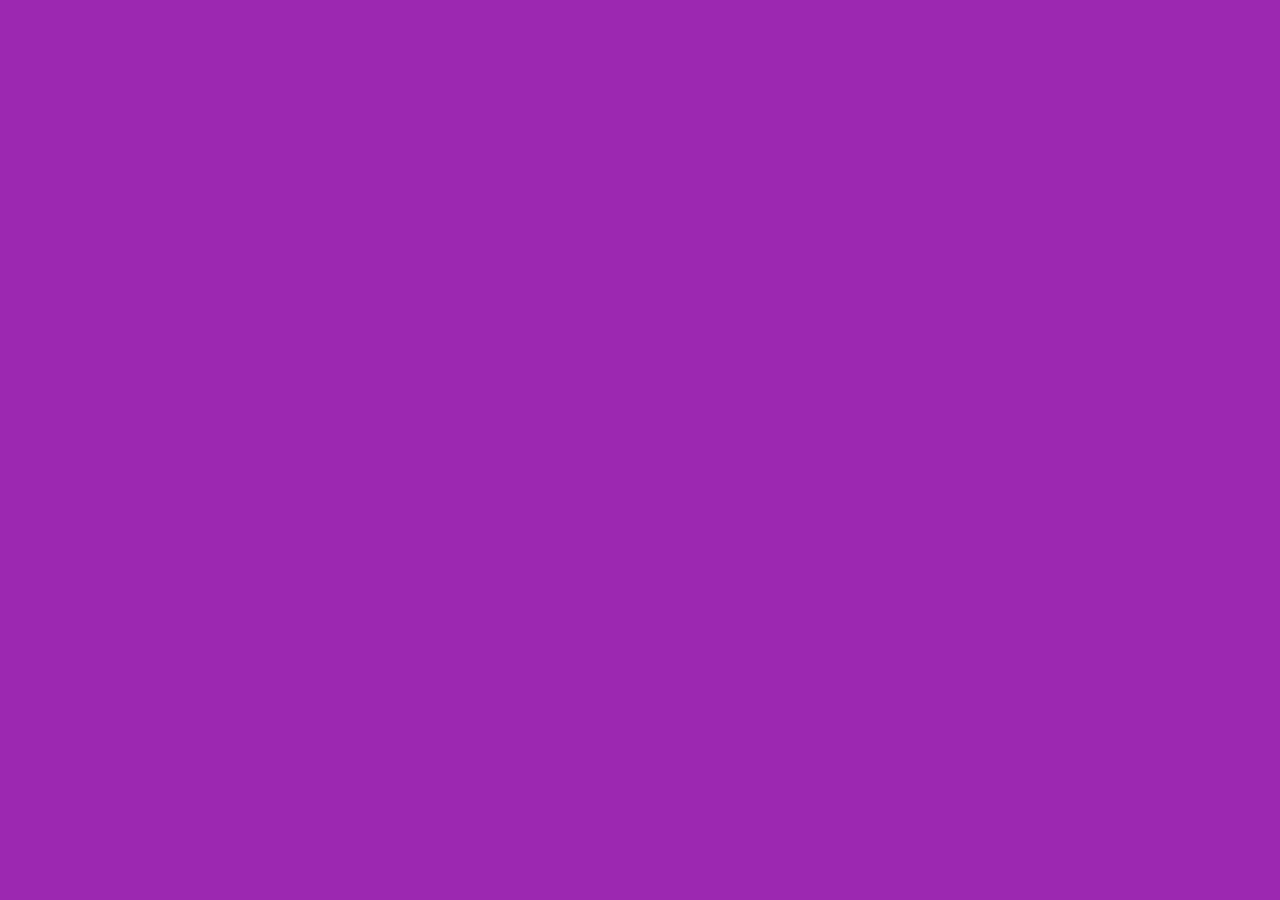
==== index.html @ 116798d5 "Se agragaron los globales" ====
<!DOCTYPE html>
<html lang="en">
<head>
    <meta charset="UTF-8">
    <meta name="viewport" content="width=device-width, initial-scale=1.0">
    <title>FrontEnd Store</title>
    <link rel="stylesheet" href="css/normalize.css">
    <link rel="preconnect" href="https://fonts.googleapis.com">
    <link rel="preconnect" href="https://fonts.gstatic.com" crossorigin>
    <link href="https://fonts.googleapis.com/css2?family=Staatliches&display=swap" rel="stylesheet">
    <link rel="stylesheet" href="css/style.css">
</head>

<body>
    
</body>
</html>
---- css/style.css ----
:root {
    --primario: #9c27b0;
    --primarioOscuro: #89119d;
    --secundario: #ffce00;
    --secundarioOscuro: rgb(233,287,2);
    --blanco: #fff;
    --negro: #000;

    --fuentePrincipal: "Staatliches", sans-serif;
}

html {
    box-sizing: border-box;
    font-size: 62.5%;
}
*, *::before, *::after {
    box-sizing: inherit;
}

/* Globales */
body {
    background-color: var(--primario);
    font-size: 1.6rem;
    line-height: 1.5;
}
p {
    font-size: 1.8rem;
    font-family: Arial, Helvetica, sans-serif;
    color: var(--blanco);
}
a {
    text-decoration: none;
}
img {
    width: 100%;

}
.contenedor {
    max-width: 120rem;
    margin: 0 auto;
}
h1,h2,h3 {
    text-align: center;
    color: var(--secundario);
    font-family: var(--fuentePrincipal);
}
h1 {
    font-size: 4rem;
}
h2 {
    font-size: 3.2rem;
}
h3 {
    font-size: 2.4rem;
}
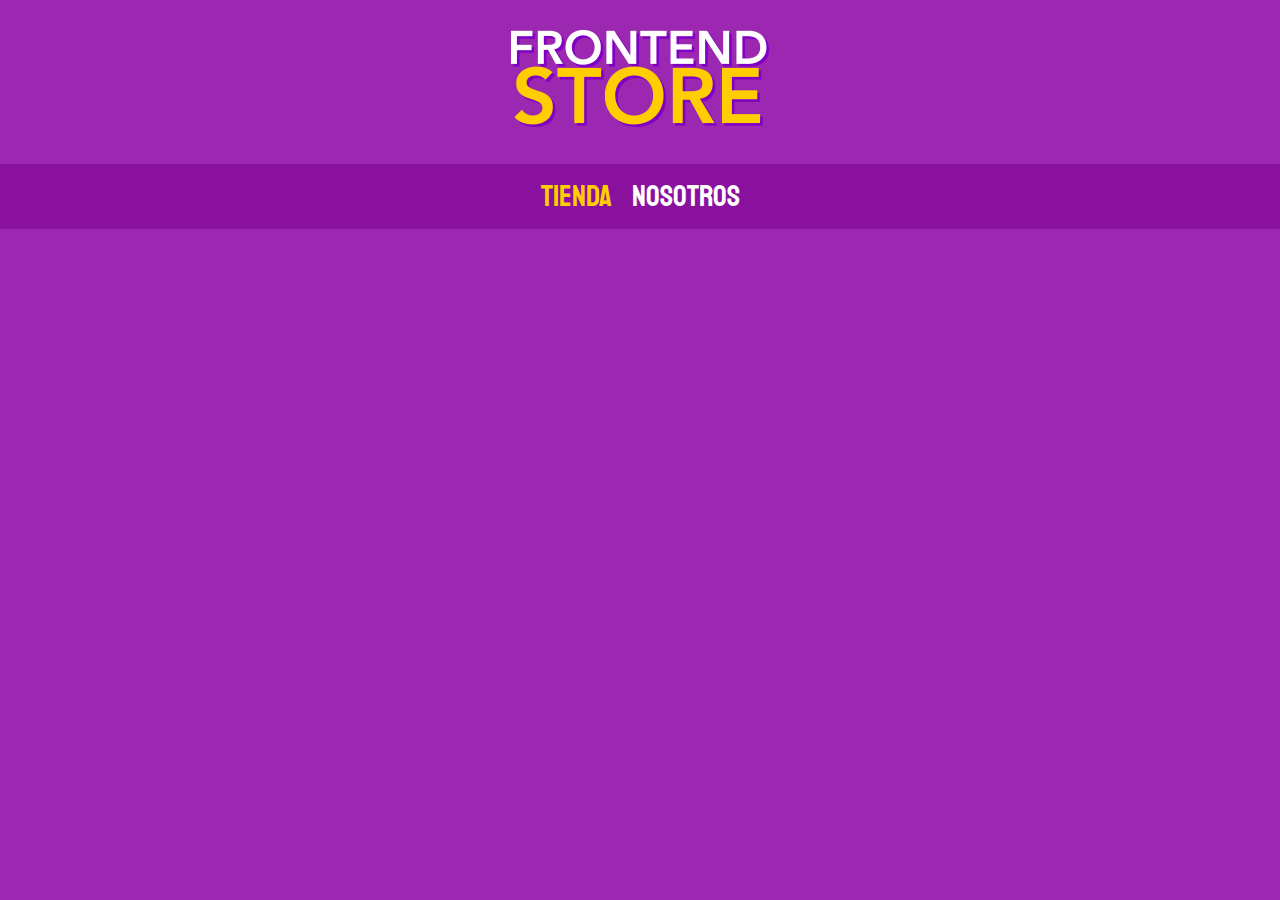
==== commit 150755d7: "Introduccion a BEM" ====
--- a/index.html
+++ b/index.html
@@ -12,6 +12,16 @@
 </head>
 
 <body>
-    
+    <header class="header">
+        <a href="index.html">
+            <img class="header_logo" src="img/logo.png" alt="Logotipo">
+        </a>
+    </header>
+
+    <nav class="navegacion">
+        <a class="navegacion_enlace navegacion_enlace--activo" href="#">Tienda</a>
+        <a class="navegacion_enlace" href="#">Nosotros</a>
+    </nav>
 </body>
+
 </html>--- a/css/style.css
+++ b/css/style.css
@@ -32,7 +32,7 @@
     text-decoration: none;
 }
 img {
-    width: 100%;
+    max-width: 100%;
 
 }
 .contenedor {
@@ -53,3 +53,30 @@
 h3 {
     font-size: 2.4rem;
 }
+
+/* Header */
+.header {
+    display: flex;
+    justify-content: center;
+}
+.header_logo {
+    margin: 3rem 0;
+}
+
+/* Navegacion */
+.navegacion {
+    background-color: var(--primarioOscuro);
+    padding: 1rem 0;
+    display: flex;
+    justify-content: center;
+    gap: 2rem; 
+}
+.navegacion_enlace {
+    font-family: var(--fuentePrincipal);
+    color: var(--blanco);
+    font-size: 3rem;
+}
+.navegacion_enlace--activo,
+.navegacion_enlace:hover {
+    color: var(--secundario);
+}
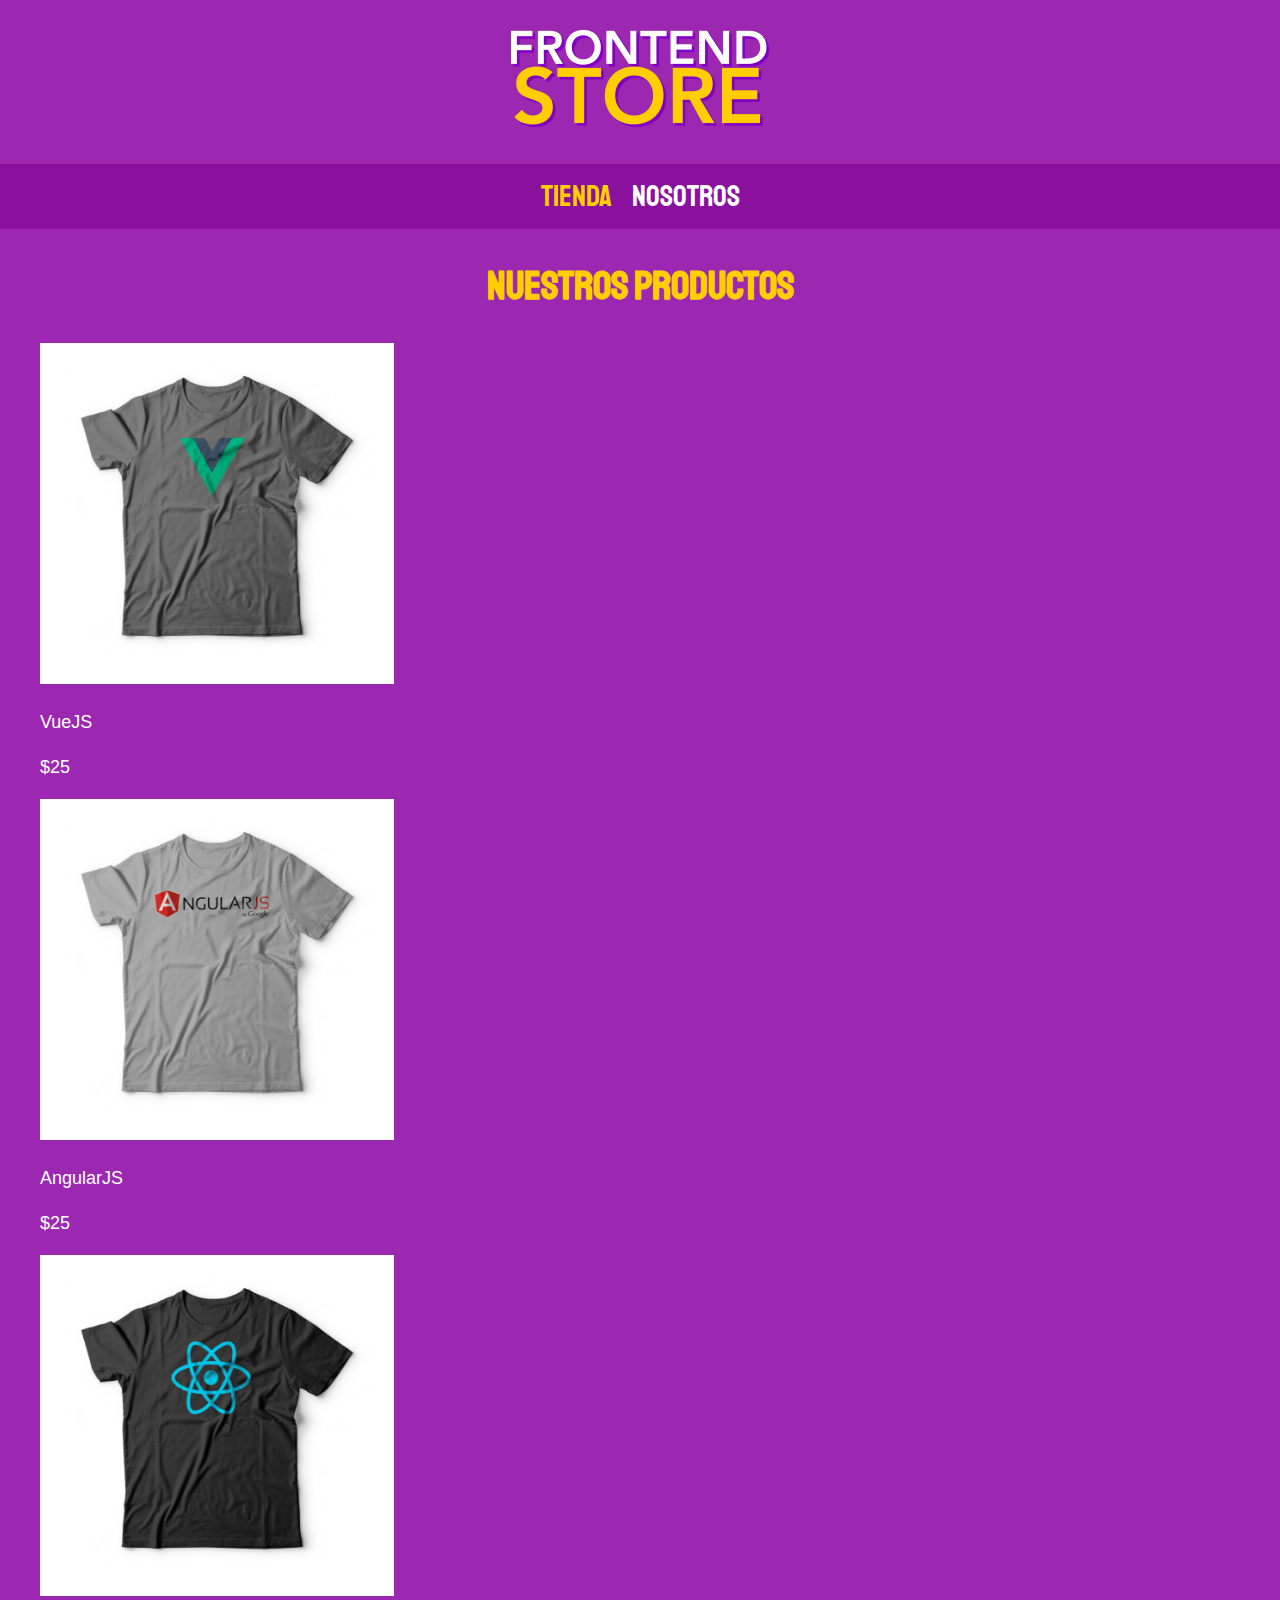
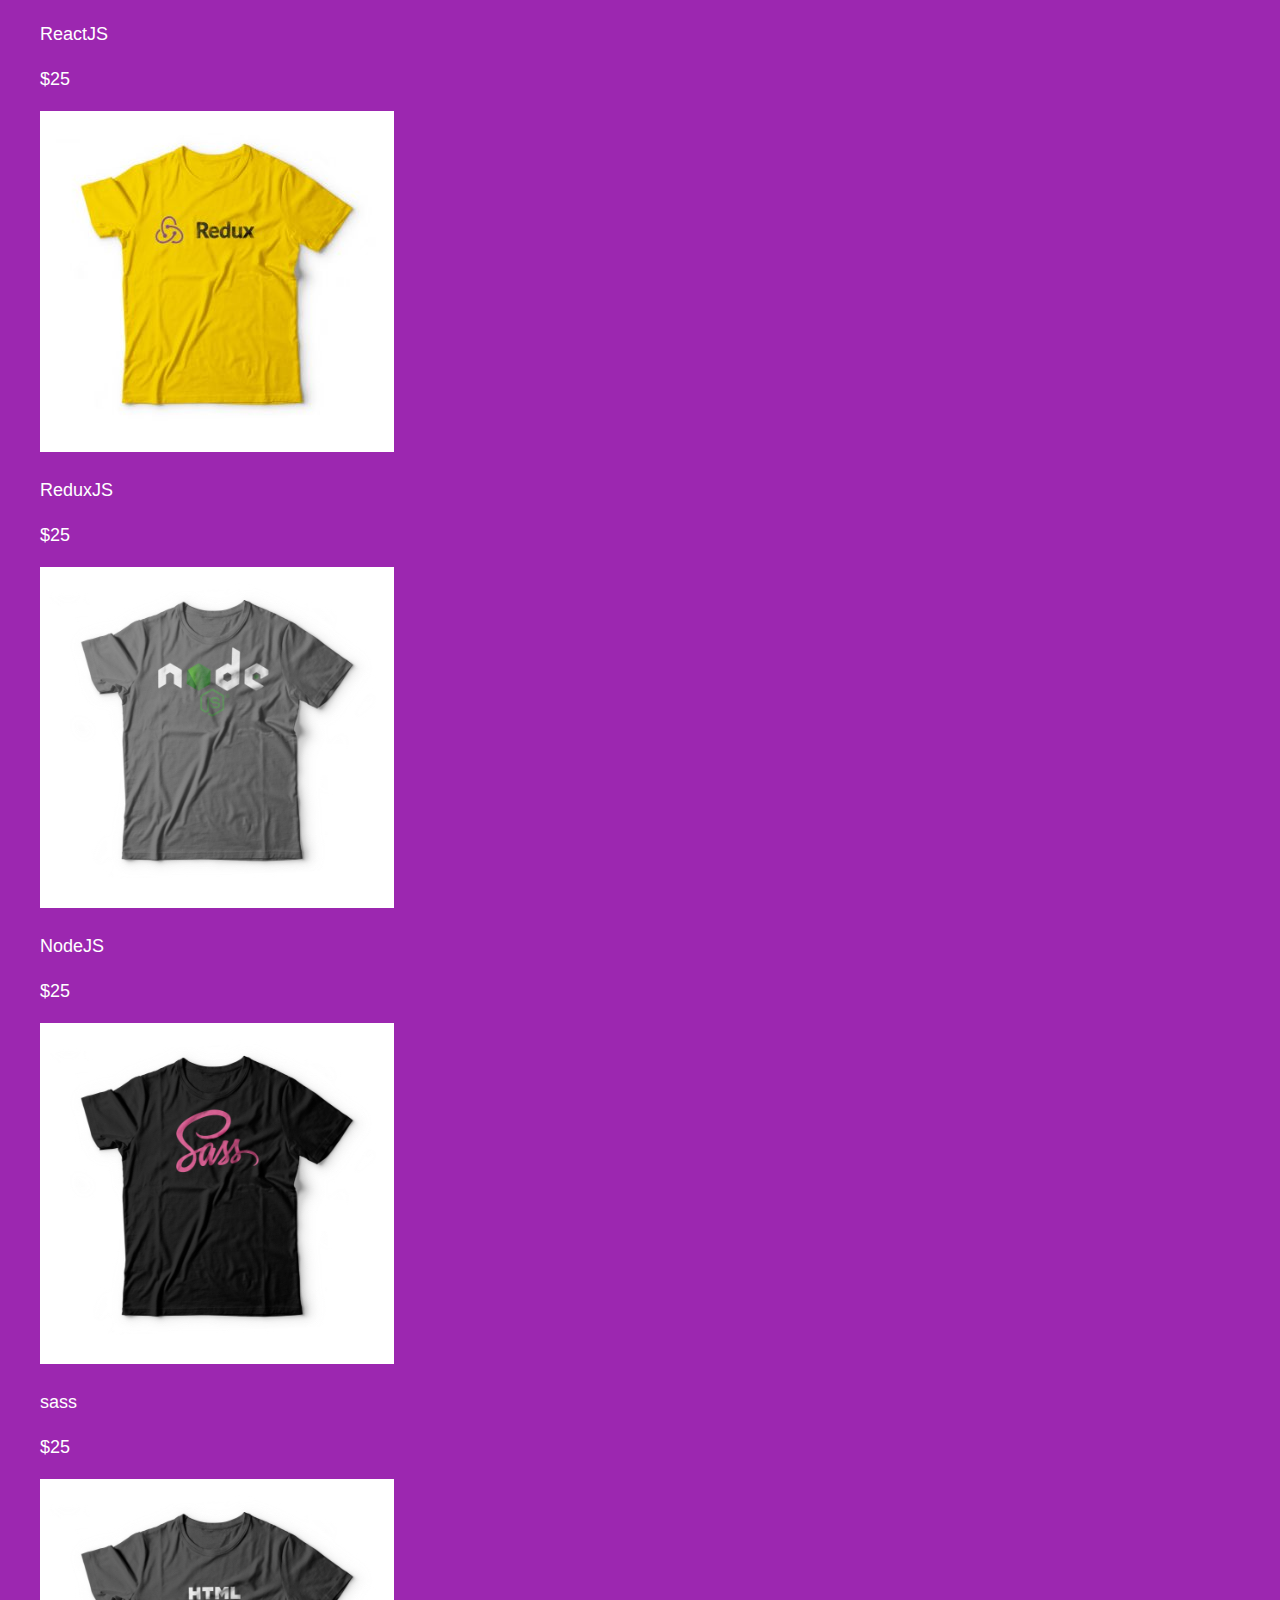
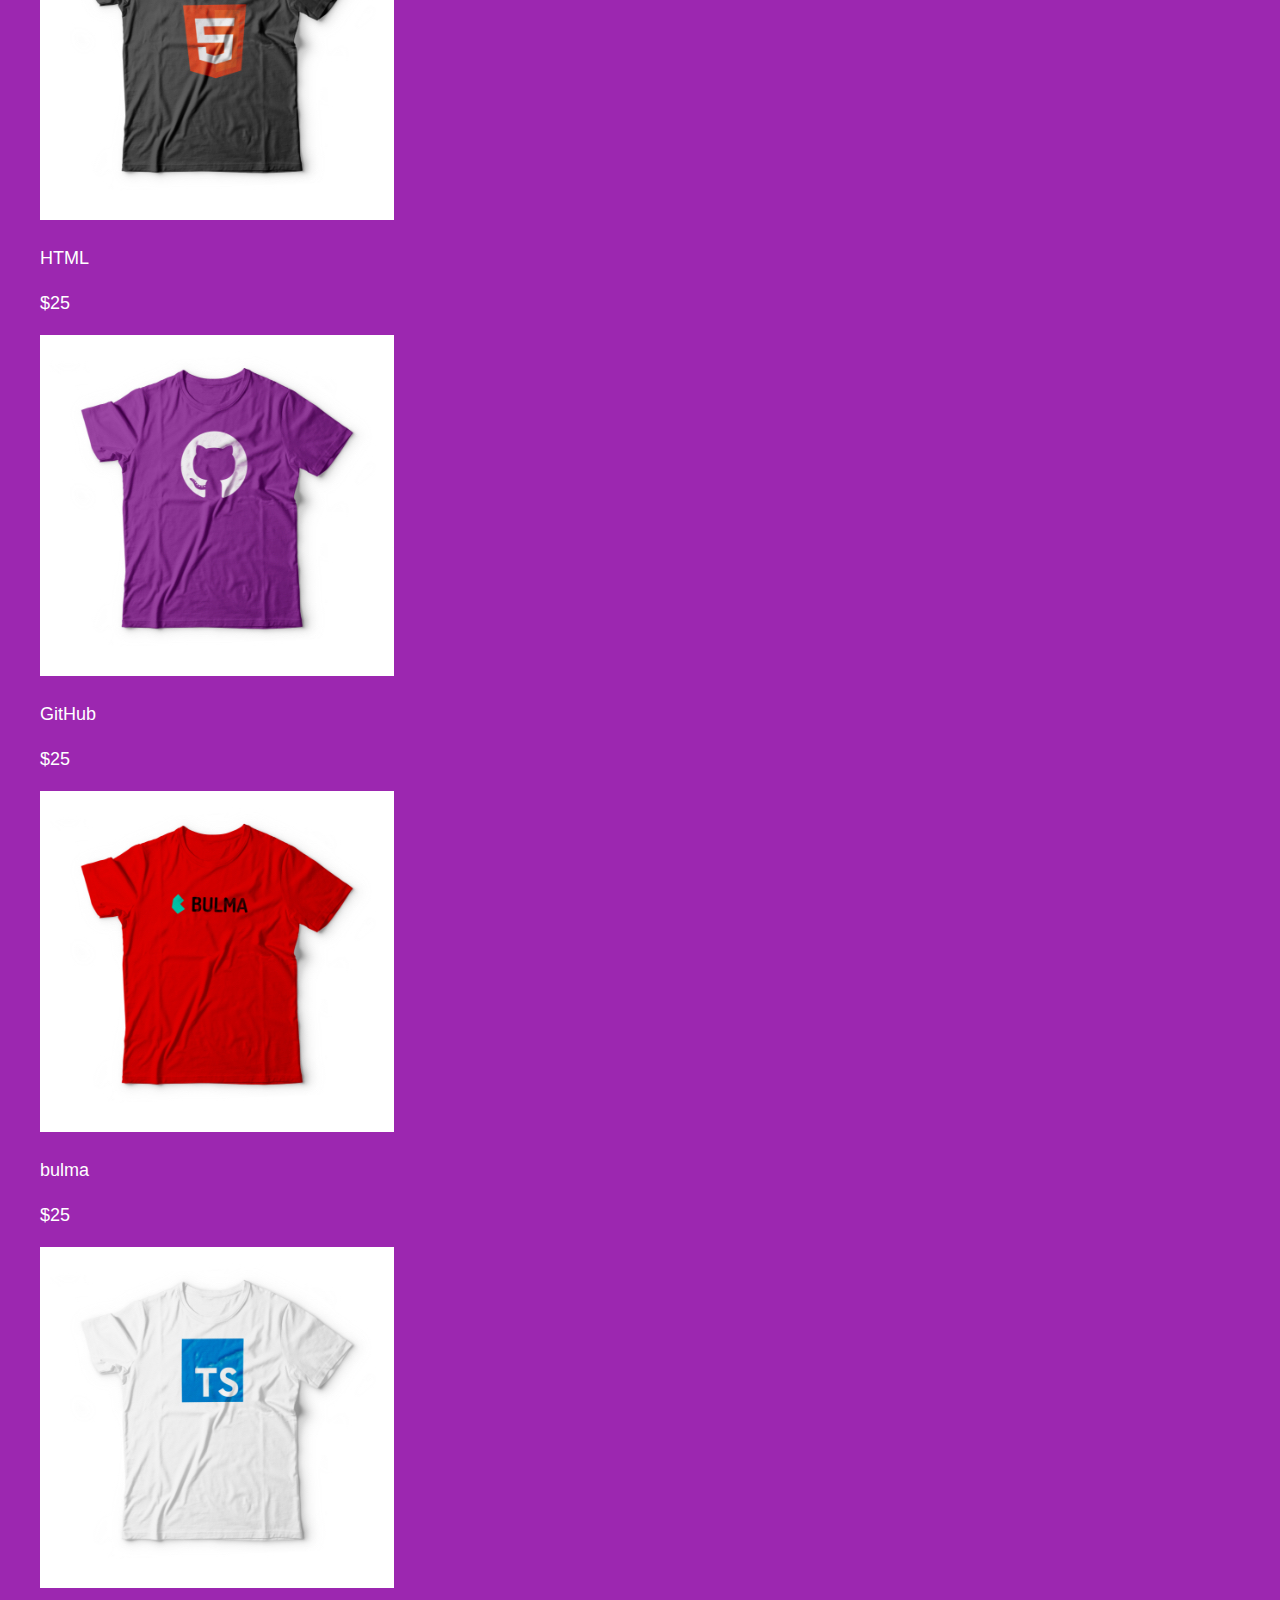
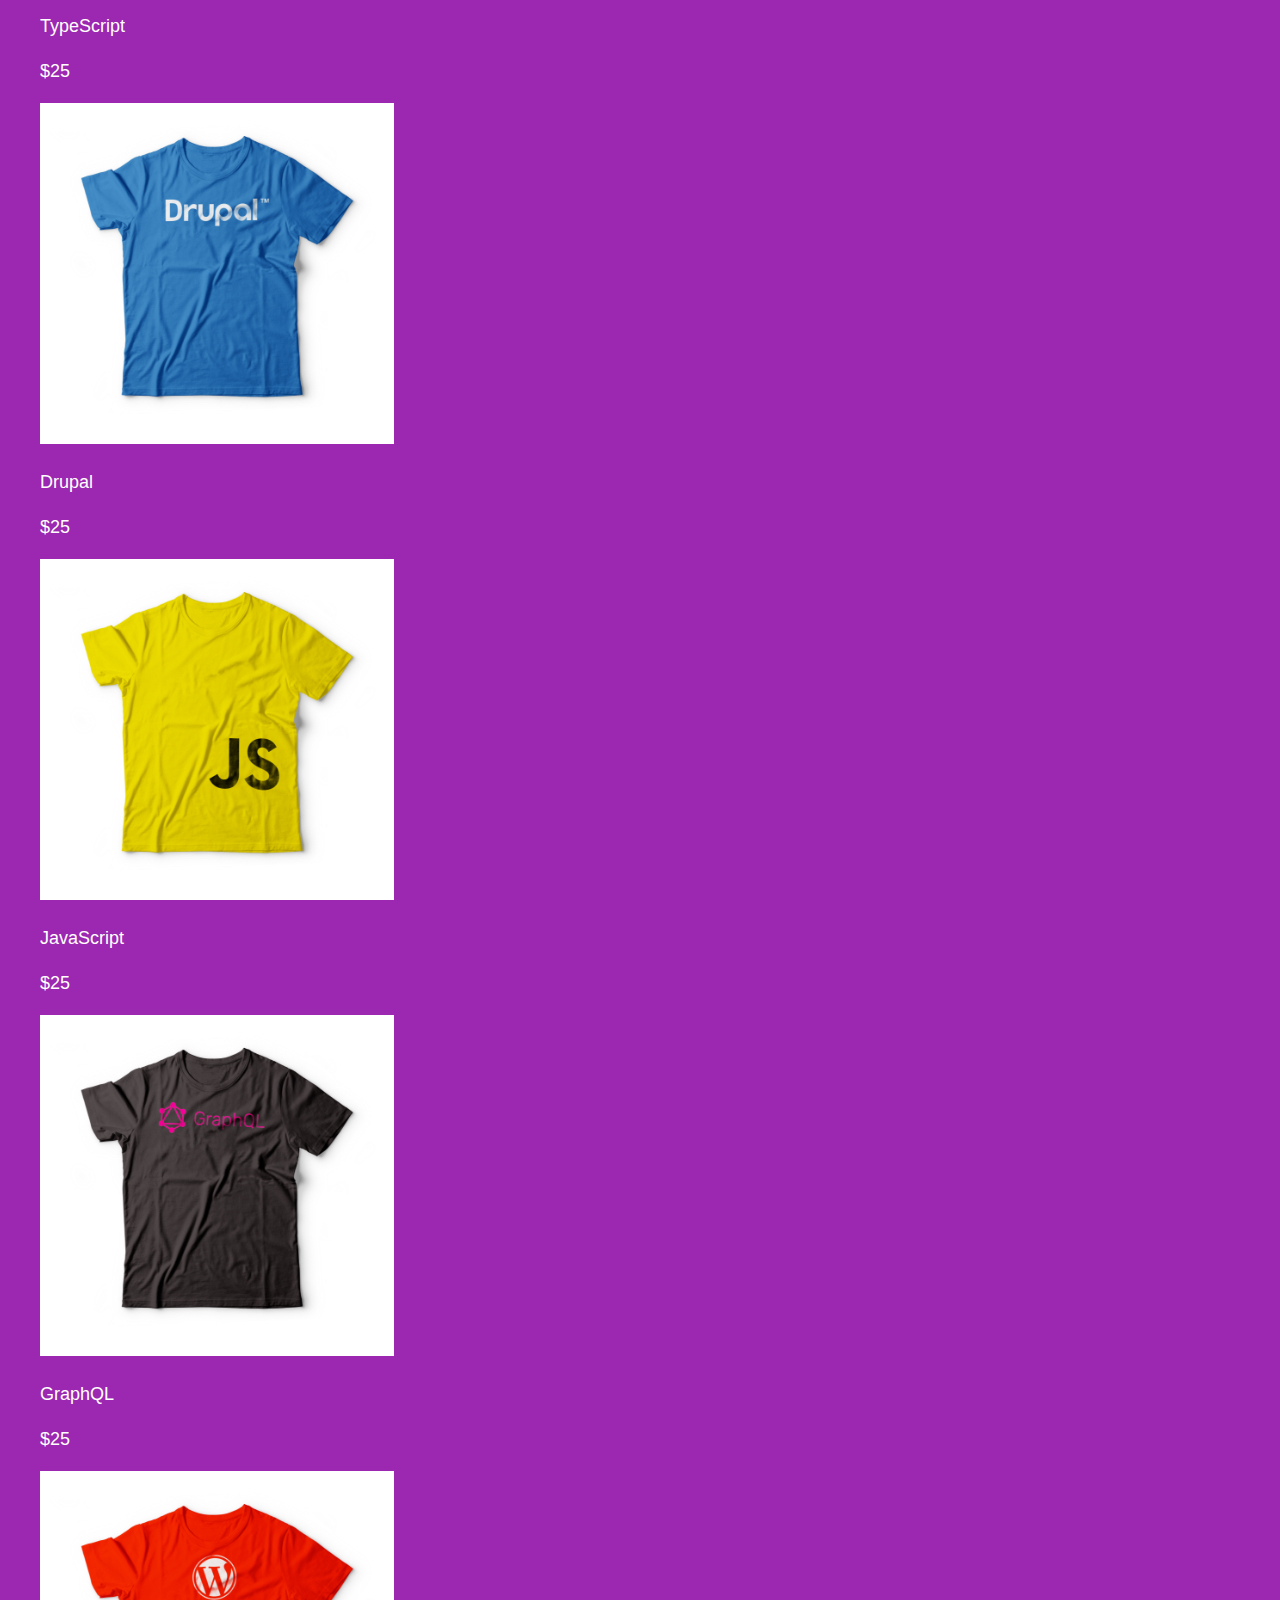
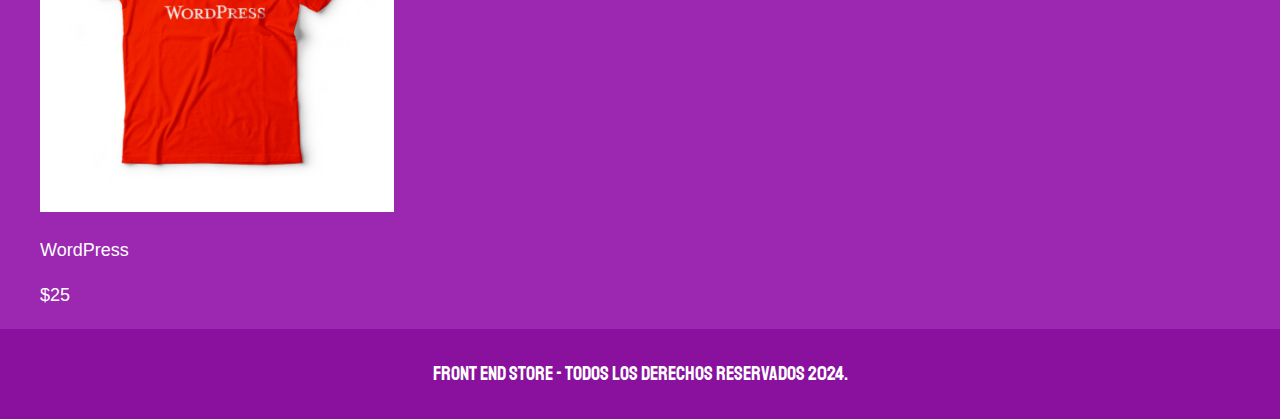
==== commit ef72dfb9: "Se agregaron los productos" ====
--- a/index.html
+++ b/index.html
@@ -19,9 +19,146 @@
     </header>
 
     <nav class="navegacion">
-        <a class="navegacion_enlace navegacion_enlace--activo" href="#">Tienda</a>
-        <a class="navegacion_enlace" href="#">Nosotros</a>
+        <a class="navegacion_enlace navegacion_enlace--activo" href="index.html">Tienda</a>
+        <a class="navegacion_enlace" href="nosotros.html">Nosotros</a>
     </nav>
+
+    <main class="contenedor">
+        <h1>Nuestros Productos</h1>
+
+        <div class="grid">
+            <div class="producto">
+                <a href="productos.html">
+                    <img class="producto__imagen" src="img/1.jpg" alt="imagen camisa">
+                    <div class="producto__informacion">
+                        <p class="producto__nombre">VueJS</p>
+                        <p class="producto__precio">$25</p>
+                    </div>
+                </a>
+            </div> <!--.producto-->
+        </div>
+        <div class="producto">
+            <a href="productos.html">
+                <img class="producto__imagen" src="img/2.jpg" alt="imagen camisa">
+                <div class="producto__informacion">
+                    <p class="producto__nombre">AngularJS</p>
+                    <p class="producto__precio">$25</p>
+                </div>
+            </a>
+        </div> <!--.producto-->
+        <div class="producto">
+            <a href="productos.html">
+                <img class="producto__imagen" src="img/3.jpg" alt="imagen camisa">
+                <div class="producto__informacion">
+                    <p class="producto__nombre">ReactJS</p>
+                    <p class="producto__precio">$25</p>
+                </div>
+            </a>
+        </div> <!--.producto-->
+        <div class="producto">
+            <a href="productos.html">
+                <img class="producto__imagen" src="img/4.jpg" alt="imagen camisa">
+                <div class="producto__informacion">
+                    <p class="producto__nombre">ReduxJS</p>
+                    <p class="producto__precio">$25</p>
+                </div>
+            </a>
+        </div> <!--.producto-->
+        <div class="producto">
+            <a href="productos.html">
+                <img class="producto__imagen" src="img/5.jpg" alt="imagen camisa">
+                <div class="producto__informacion">
+                    <p class="producto__nombre">NodeJS</p>
+                    <p class="producto__precio">$25</p>
+                </div>
+            </a>
+        </div> <!--.producto-->
+        <div class="producto">
+            <a href="productos.html">
+                <img class="producto__imagen" src="img/6.jpg" alt="imagen camisa">
+                <div class="producto__informacion">
+                    <p class="producto__nombre">sass</p>
+                    <p class="producto__precio">$25</p>
+                </div>
+            </a>
+        </div> <!--.producto-->
+        <div class="producto">
+            <a href="productos.html">
+                <img class="producto__imagen" src="img/7.jpg" alt="imagen camisa">
+                <div class="producto__informacion">
+                    <p class="producto__nombre">HTML</p>
+                    <p class="producto__precio">$25</p>
+                </div>
+            </a>
+        </div> <!--.producto-->
+        <div class="producto">
+            <a href="productos.html">
+                <img class="producto__imagen" src="img/8.jpg" alt="imagen camisa">
+                <div class="producto__informacion">
+                    <p class="producto__nombre">GitHub</p>
+                    <p class="producto__precio">$25</p>
+                </div>
+            </a>
+        </div> <!--.producto-->
+        <div class="producto">
+            <a href="productos.html">
+                <img class="producto__imagen" src="img/9.jpg" alt="imagen camisa">
+                <div class="producto__informacion">
+                    <p class="producto__nombre">bulma</p>
+                    <p class="producto__precio">$25</p>
+                </div>
+            </a>
+        </div> <!--.producto-->
+        <div class="producto">
+            <a href="productos.html">
+                <img class="producto__imagen" src="img/10.jpg" alt="imagen camisa">
+                <div class="producto__informacion">
+                    <p class="producto__nombre">TypeScript</p>
+                    <p class="producto__precio">$25</p>
+                </div>
+            </a>
+        </div> <!--.producto-->
+        <div class="producto">
+            <a href="productos.html">
+                <img class="producto__imagen" src="img/11.jpg" alt="imagen camisa">
+                <div class="producto__informacion">
+                    <p class="producto__nombre">Drupal</p>
+                    <p class="producto__precio">$25</p>
+                </div>
+            </a>
+        </div> <!--.producto-->
+        <div class="producto">
+            <a href="productos.html">
+                <img class="producto__imagen" src="img/12.jpg" alt="imagen camisa">
+                <div class="producto__informacion">
+                    <p class="producto__nombre">JavaScript</p>
+                    <p class="producto__precio">$25</p>
+                </div>
+            </a>
+        </div> <!--.producto-->
+        <div class="producto">
+            <a href="productos.html">
+                <img class="producto__imagen" src="img/13.jpg" alt="imagen camisa">
+                <div class="producto__informacion">
+                    <p class="producto__nombre">GraphQL</p>
+                    <p class="producto__precio">$25</p>
+                </div>
+            </a>
+        </div> <!--.producto-->
+        <div class="producto">
+            <a href="productos.html">
+                <img class="producto__imagen" src="img/14.jpg" alt="imagen camisa">
+                <div class="producto__informacion">
+                    <p class="producto__nombre">WordPress</p>
+                    <p class="producto__precio">$25</p>
+                </div>
+            </a>
+        </div> <!--.producto-->
+    </main>
+
+    <footer class="footer">
+        <p class="footer__texto">Front End Store - Todos los derechos reservados 2024.</p>
+    </footer>
 </body>
 
 </html>--- a/css/style.css
+++ b/css/style.css
@@ -63,6 +63,18 @@
     margin: 3rem 0;
 }
 
+/* footer */
+.footer {
+    background-color: var(--primarioOscuro);
+    padding: 1rem 0;
+    margin-top: 2rem;
+}
+.footer__texto {
+    font-family: var(--fuentePrincipal);
+    text-align: center;
+    font-size: 2rem;
+}
+
 /* Navegacion */
 .navegacion {
     background-color: var(--primarioOscuro);
@@ -80,3 +92,5 @@
 .navegacion_enlace:hover {
     color: var(--secundario);
 }
+
+/* productos */
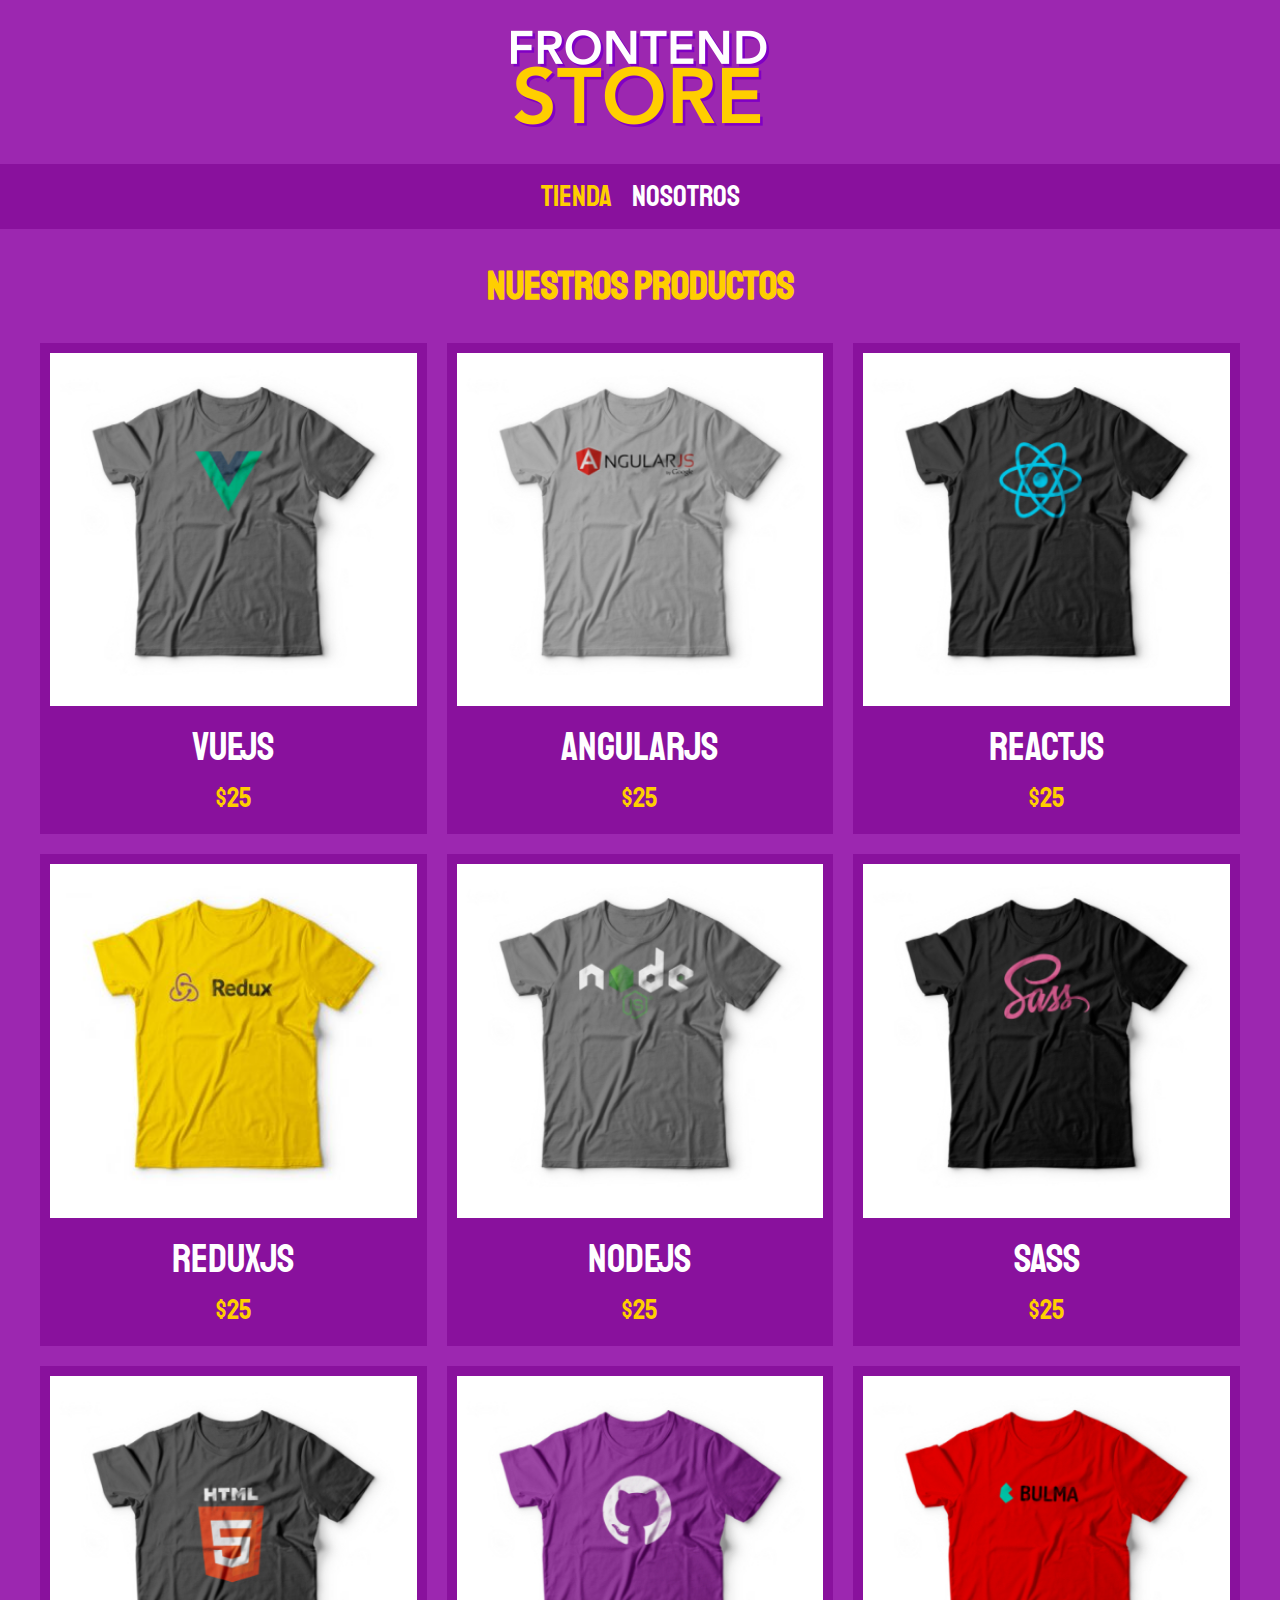
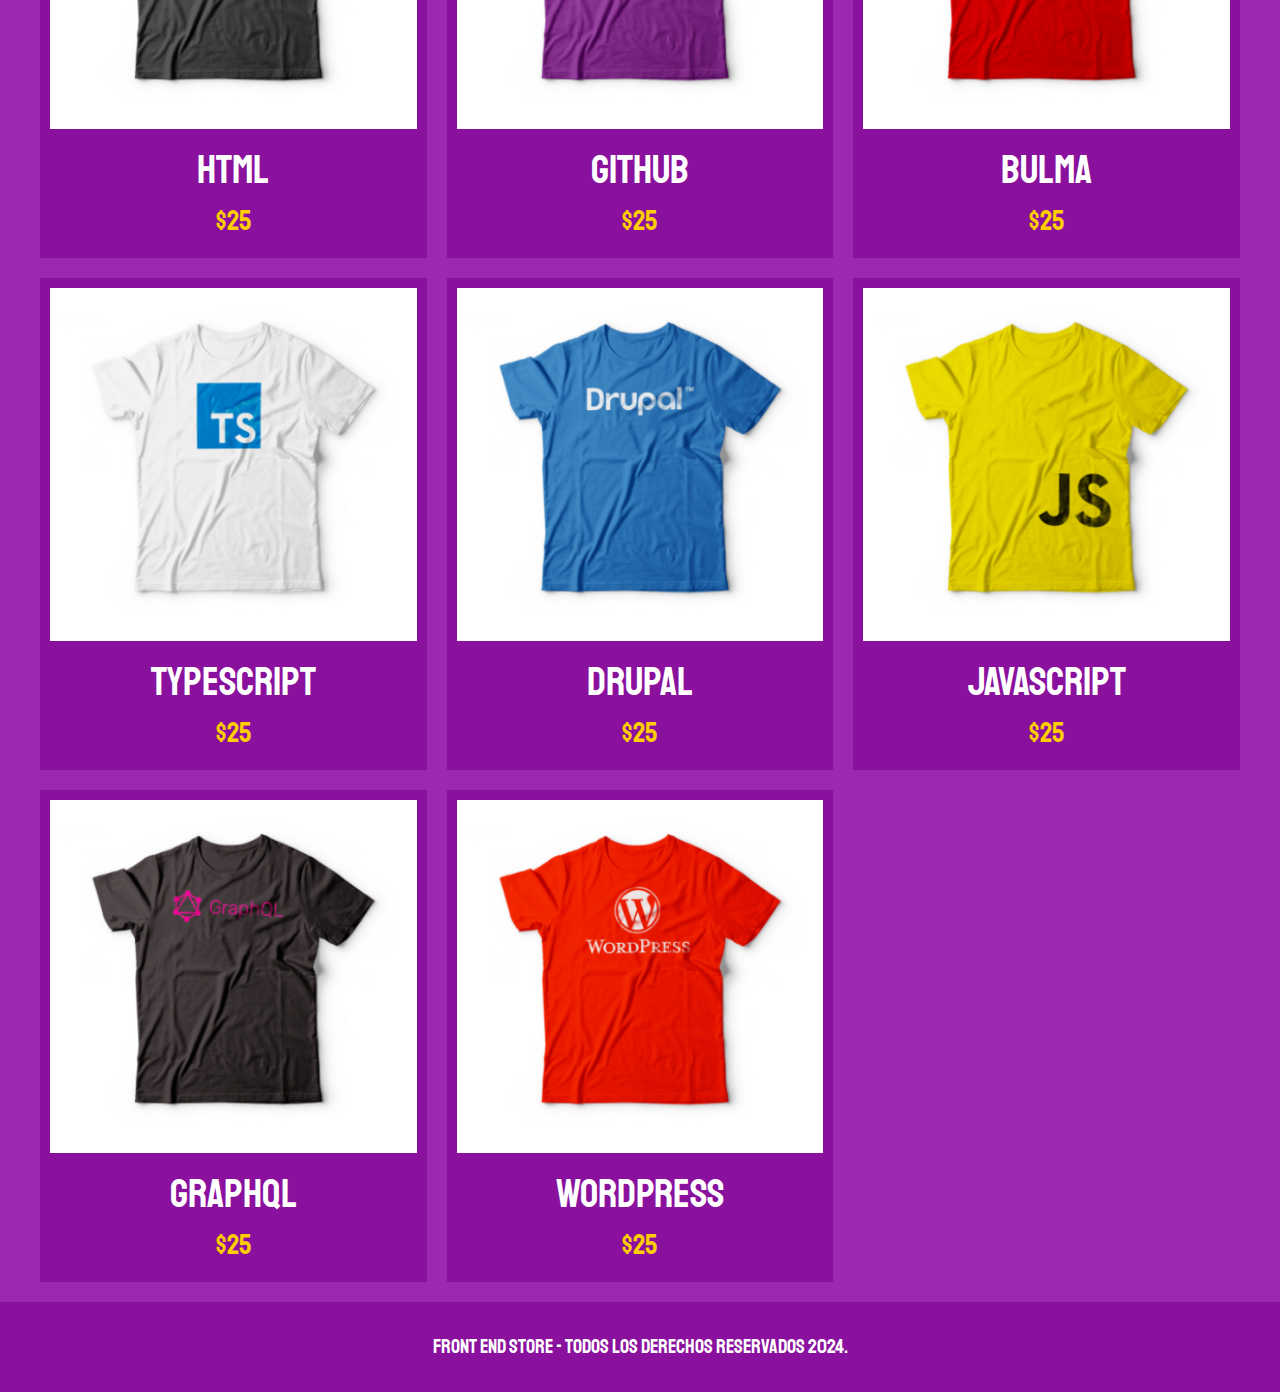
==== commit 430c78bb: "CSS a los productos" ====
--- a/index.html
+++ b/index.html
@@ -36,124 +36,125 @@
                     </div>
                 </a>
             </div> <!--.producto-->
+        
+            <div class="producto">
+                <a href="productos.html">
+                    <img class="producto__imagen" src="img/2.jpg" alt="imagen camisa">
+                    <div class="producto__informacion">
+                        <p class="producto__nombre">AngularJS</p>
+                        <p class="producto__precio">$25</p>
+                    </div>
+                </a>
+            </div> <!--.producto-->
+            <div class="producto">
+                <a href="productos.html">
+                    <img class="producto__imagen" src="img/3.jpg" alt="imagen camisa">
+                    <div class="producto__informacion">
+                        <p class="producto__nombre">ReactJS</p>
+                        <p class="producto__precio">$25</p>
+                    </div>
+                </a>
+            </div> <!--.producto-->
+            <div class="producto">
+                <a href="productos.html">
+                    <img class="producto__imagen" src="img/4.jpg" alt="imagen camisa">
+                    <div class="producto__informacion">
+                        <p class="producto__nombre">ReduxJS</p>
+                        <p class="producto__precio">$25</p>
+                    </div>
+                </a>
+            </div> <!--.producto-->
+            <div class="producto">
+                <a href="productos.html">
+                    <img class="producto__imagen" src="img/5.jpg" alt="imagen camisa">
+                    <div class="producto__informacion">
+                        <p class="producto__nombre">NodeJS</p>
+                        <p class="producto__precio">$25</p>
+                    </div>
+                </a>
+            </div> <!--.producto-->
+            <div class="producto">
+                <a href="productos.html">
+                    <img class="producto__imagen" src="img/6.jpg" alt="imagen camisa">
+                    <div class="producto__informacion">
+                        <p class="producto__nombre">sass</p>
+                        <p class="producto__precio">$25</p>
+                    </div>
+                </a>
+            </div> <!--.producto-->
+            <div class="producto">
+                <a href="productos.html">
+                    <img class="producto__imagen" src="img/7.jpg" alt="imagen camisa">
+                    <div class="producto__informacion">
+                        <p class="producto__nombre">HTML</p>
+                        <p class="producto__precio">$25</p>
+                    </div>
+                </a>
+            </div> <!--.producto-->
+            <div class="producto">
+                <a href="productos.html">
+                    <img class="producto__imagen" src="img/8.jpg" alt="imagen camisa">
+                    <div class="producto__informacion">
+                        <p class="producto__nombre">GitHub</p>
+                        <p class="producto__precio">$25</p>
+                    </div>
+                </a>
+            </div> <!--.producto-->
+            <div class="producto">
+                <a href="productos.html">
+                    <img class="producto__imagen" src="img/9.jpg" alt="imagen camisa">
+                    <div class="producto__informacion">
+                        <p class="producto__nombre">bulma</p>
+                        <p class="producto__precio">$25</p>
+                    </div>
+                </a>
+            </div> <!--.producto-->
+            <div class="producto">
+                <a href="productos.html">
+                    <img class="producto__imagen" src="img/10.jpg" alt="imagen camisa">
+                    <div class="producto__informacion">
+                        <p class="producto__nombre">TypeScript</p>
+                        <p class="producto__precio">$25</p>
+                    </div>
+                </a>
+            </div> <!--.producto-->
+            <div class="producto">
+                <a href="productos.html">
+                    <img class="producto__imagen" src="img/11.jpg" alt="imagen camisa">
+                    <div class="producto__informacion">
+                        <p class="producto__nombre">Drupal</p>
+                        <p class="producto__precio">$25</p>
+                    </div>
+                </a>
+            </div> <!--.producto-->
+            <div class="producto">
+                <a href="productos.html">
+                    <img class="producto__imagen" src="img/12.jpg" alt="imagen camisa">
+                    <div class="producto__informacion">
+                        <p class="producto__nombre">JavaScript</p>
+                        <p class="producto__precio">$25</p>
+                    </div>
+                </a>
+            </div> <!--.producto-->
+            <div class="producto">
+                <a href="productos.html">
+                    <img class="producto__imagen" src="img/13.jpg" alt="imagen camisa">
+                    <div class="producto__informacion">
+                        <p class="producto__nombre">GraphQL</p>
+                        <p class="producto__precio">$25</p>
+                    </div>
+                </a>
+            </div> <!--.producto-->
+            <div class="producto">
+                <a href="productos.html">
+                    <img class="producto__imagen" src="img/14.jpg" alt="imagen camisa">
+                    <div class="producto__informacion">
+                        <p class="producto__nombre">WordPress</p>
+                        <p class="producto__precio">$25</p>
+                    </div>
+                </a>
+            </div> <!--.producto-->
         </div>
-        <div class="producto">
-            <a href="productos.html">
-                <img class="producto__imagen" src="img/2.jpg" alt="imagen camisa">
-                <div class="producto__informacion">
-                    <p class="producto__nombre">AngularJS</p>
-                    <p class="producto__precio">$25</p>
-                </div>
-            </a>
-        </div> <!--.producto-->
-        <div class="producto">
-            <a href="productos.html">
-                <img class="producto__imagen" src="img/3.jpg" alt="imagen camisa">
-                <div class="producto__informacion">
-                    <p class="producto__nombre">ReactJS</p>
-                    <p class="producto__precio">$25</p>
-                </div>
-            </a>
-        </div> <!--.producto-->
-        <div class="producto">
-            <a href="productos.html">
-                <img class="producto__imagen" src="img/4.jpg" alt="imagen camisa">
-                <div class="producto__informacion">
-                    <p class="producto__nombre">ReduxJS</p>
-                    <p class="producto__precio">$25</p>
-                </div>
-            </a>
-        </div> <!--.producto-->
-        <div class="producto">
-            <a href="productos.html">
-                <img class="producto__imagen" src="img/5.jpg" alt="imagen camisa">
-                <div class="producto__informacion">
-                    <p class="producto__nombre">NodeJS</p>
-                    <p class="producto__precio">$25</p>
-                </div>
-            </a>
-        </div> <!--.producto-->
-        <div class="producto">
-            <a href="productos.html">
-                <img class="producto__imagen" src="img/6.jpg" alt="imagen camisa">
-                <div class="producto__informacion">
-                    <p class="producto__nombre">sass</p>
-                    <p class="producto__precio">$25</p>
-                </div>
-            </a>
-        </div> <!--.producto-->
-        <div class="producto">
-            <a href="productos.html">
-                <img class="producto__imagen" src="img/7.jpg" alt="imagen camisa">
-                <div class="producto__informacion">
-                    <p class="producto__nombre">HTML</p>
-                    <p class="producto__precio">$25</p>
-                </div>
-            </a>
-        </div> <!--.producto-->
-        <div class="producto">
-            <a href="productos.html">
-                <img class="producto__imagen" src="img/8.jpg" alt="imagen camisa">
-                <div class="producto__informacion">
-                    <p class="producto__nombre">GitHub</p>
-                    <p class="producto__precio">$25</p>
-                </div>
-            </a>
-        </div> <!--.producto-->
-        <div class="producto">
-            <a href="productos.html">
-                <img class="producto__imagen" src="img/9.jpg" alt="imagen camisa">
-                <div class="producto__informacion">
-                    <p class="producto__nombre">bulma</p>
-                    <p class="producto__precio">$25</p>
-                </div>
-            </a>
-        </div> <!--.producto-->
-        <div class="producto">
-            <a href="productos.html">
-                <img class="producto__imagen" src="img/10.jpg" alt="imagen camisa">
-                <div class="producto__informacion">
-                    <p class="producto__nombre">TypeScript</p>
-                    <p class="producto__precio">$25</p>
-                </div>
-            </a>
-        </div> <!--.producto-->
-        <div class="producto">
-            <a href="productos.html">
-                <img class="producto__imagen" src="img/11.jpg" alt="imagen camisa">
-                <div class="producto__informacion">
-                    <p class="producto__nombre">Drupal</p>
-                    <p class="producto__precio">$25</p>
-                </div>
-            </a>
-        </div> <!--.producto-->
-        <div class="producto">
-            <a href="productos.html">
-                <img class="producto__imagen" src="img/12.jpg" alt="imagen camisa">
-                <div class="producto__informacion">
-                    <p class="producto__nombre">JavaScript</p>
-                    <p class="producto__precio">$25</p>
-                </div>
-            </a>
-        </div> <!--.producto-->
-        <div class="producto">
-            <a href="productos.html">
-                <img class="producto__imagen" src="img/13.jpg" alt="imagen camisa">
-                <div class="producto__informacion">
-                    <p class="producto__nombre">GraphQL</p>
-                    <p class="producto__precio">$25</p>
-                </div>
-            </a>
-        </div> <!--.producto-->
-        <div class="producto">
-            <a href="productos.html">
-                <img class="producto__imagen" src="img/14.jpg" alt="imagen camisa">
-                <div class="producto__informacion">
-                    <p class="producto__nombre">WordPress</p>
-                    <p class="producto__precio">$25</p>
-                </div>
-            </a>
-        </div> <!--.producto-->
     </main>
 
     <footer class="footer">
--- a/css/style.css
+++ b/css/style.css
@@ -93,4 +93,40 @@
     color: var(--secundario);
 }
 
+/* grid */
+.grid {
+    display: grid;
+    grid-template-columns: repeat(2, 1fr);
+    gap: 2rem;
+}
+@media (min-width: 768px) {
+    .grid {
+        grid-template-columns: repeat(3, 1fr);
+    }
+}
+
 /* productos */
+.producto {
+    background-color: var(--primarioOscuro);
+    padding: 1rem;
+}
+.producto__imagen {
+    width: 100%;
+}
+.producto__informacion {
+
+}
+.producto__nombre {
+    font-size: 4rem;
+}
+.producto__precio {
+    font-size: 2.8rem;
+    color: var(--secundario);
+}
+.producto__nombre,
+.producto__precio {
+    font-family: var(--fuentePrincipal);
+    margin: 1rem 0;
+    text-align: center;
+    line-height: 1.2;
+}
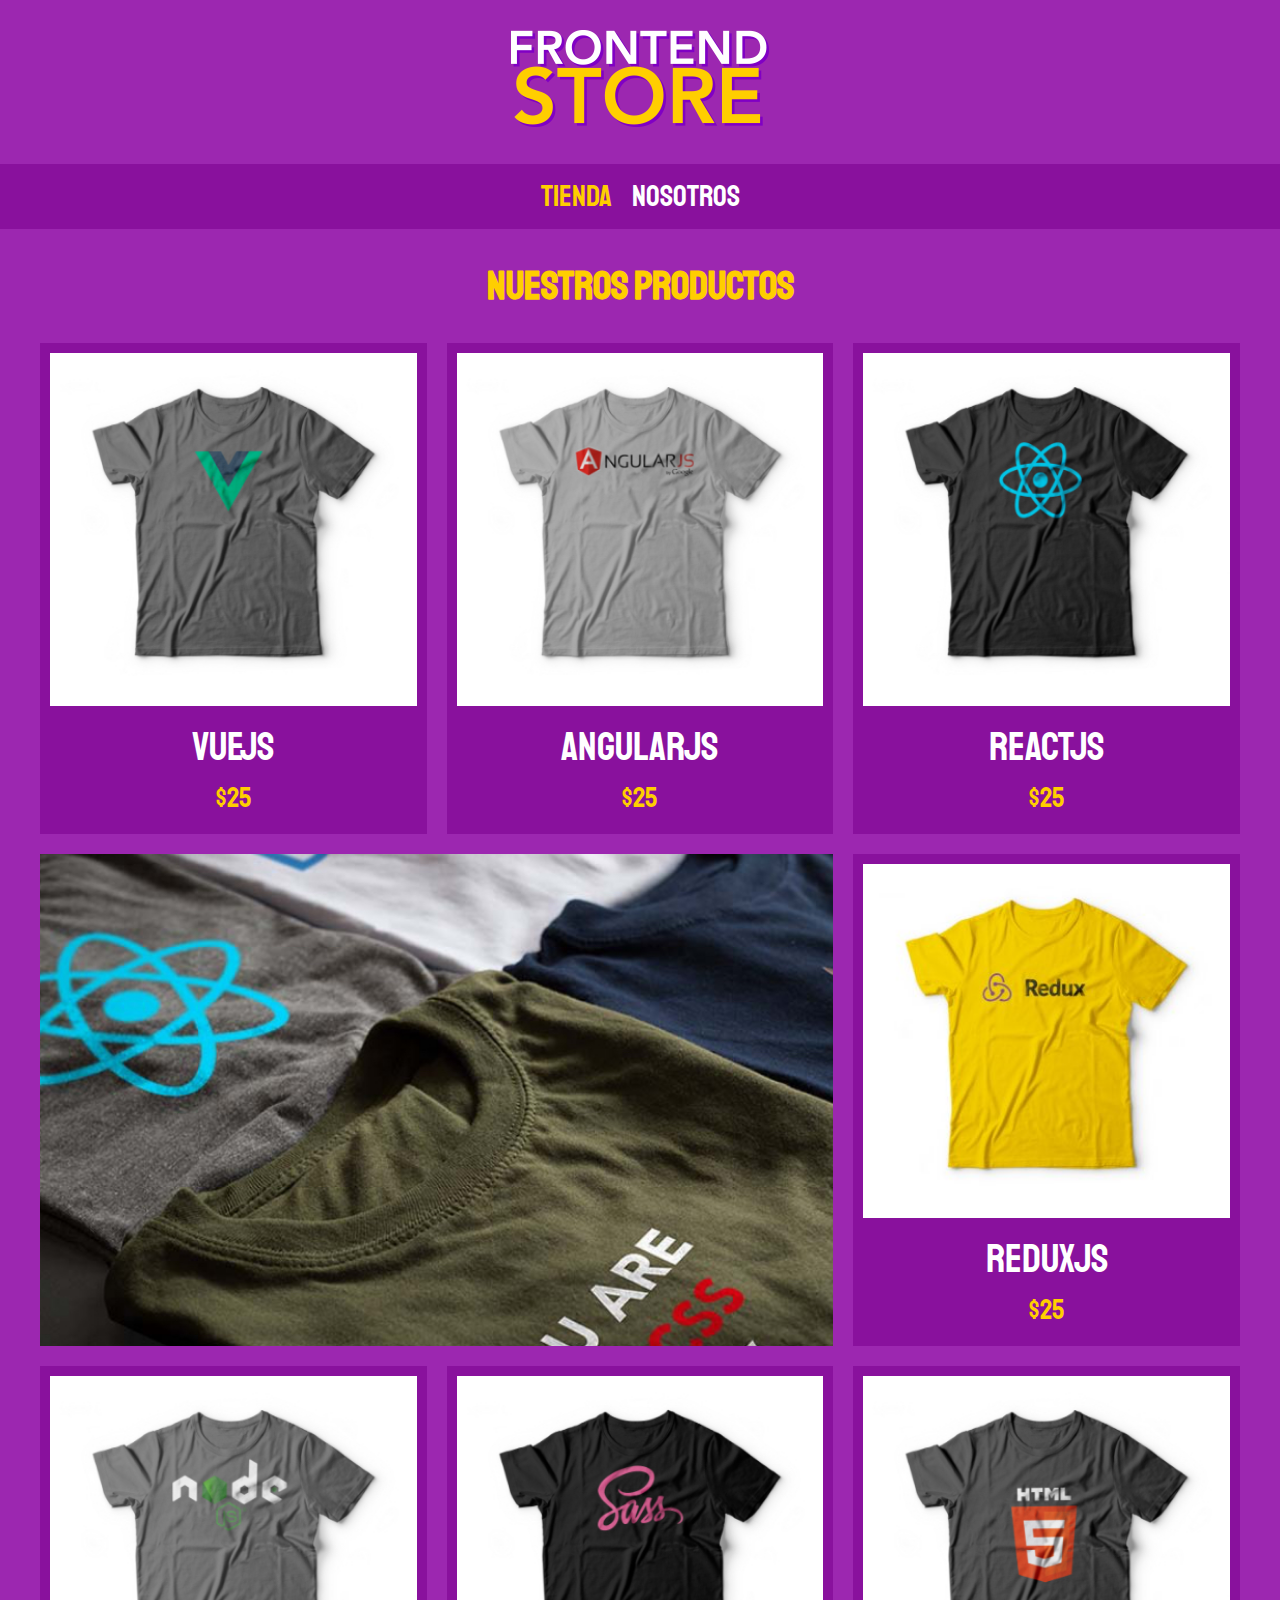
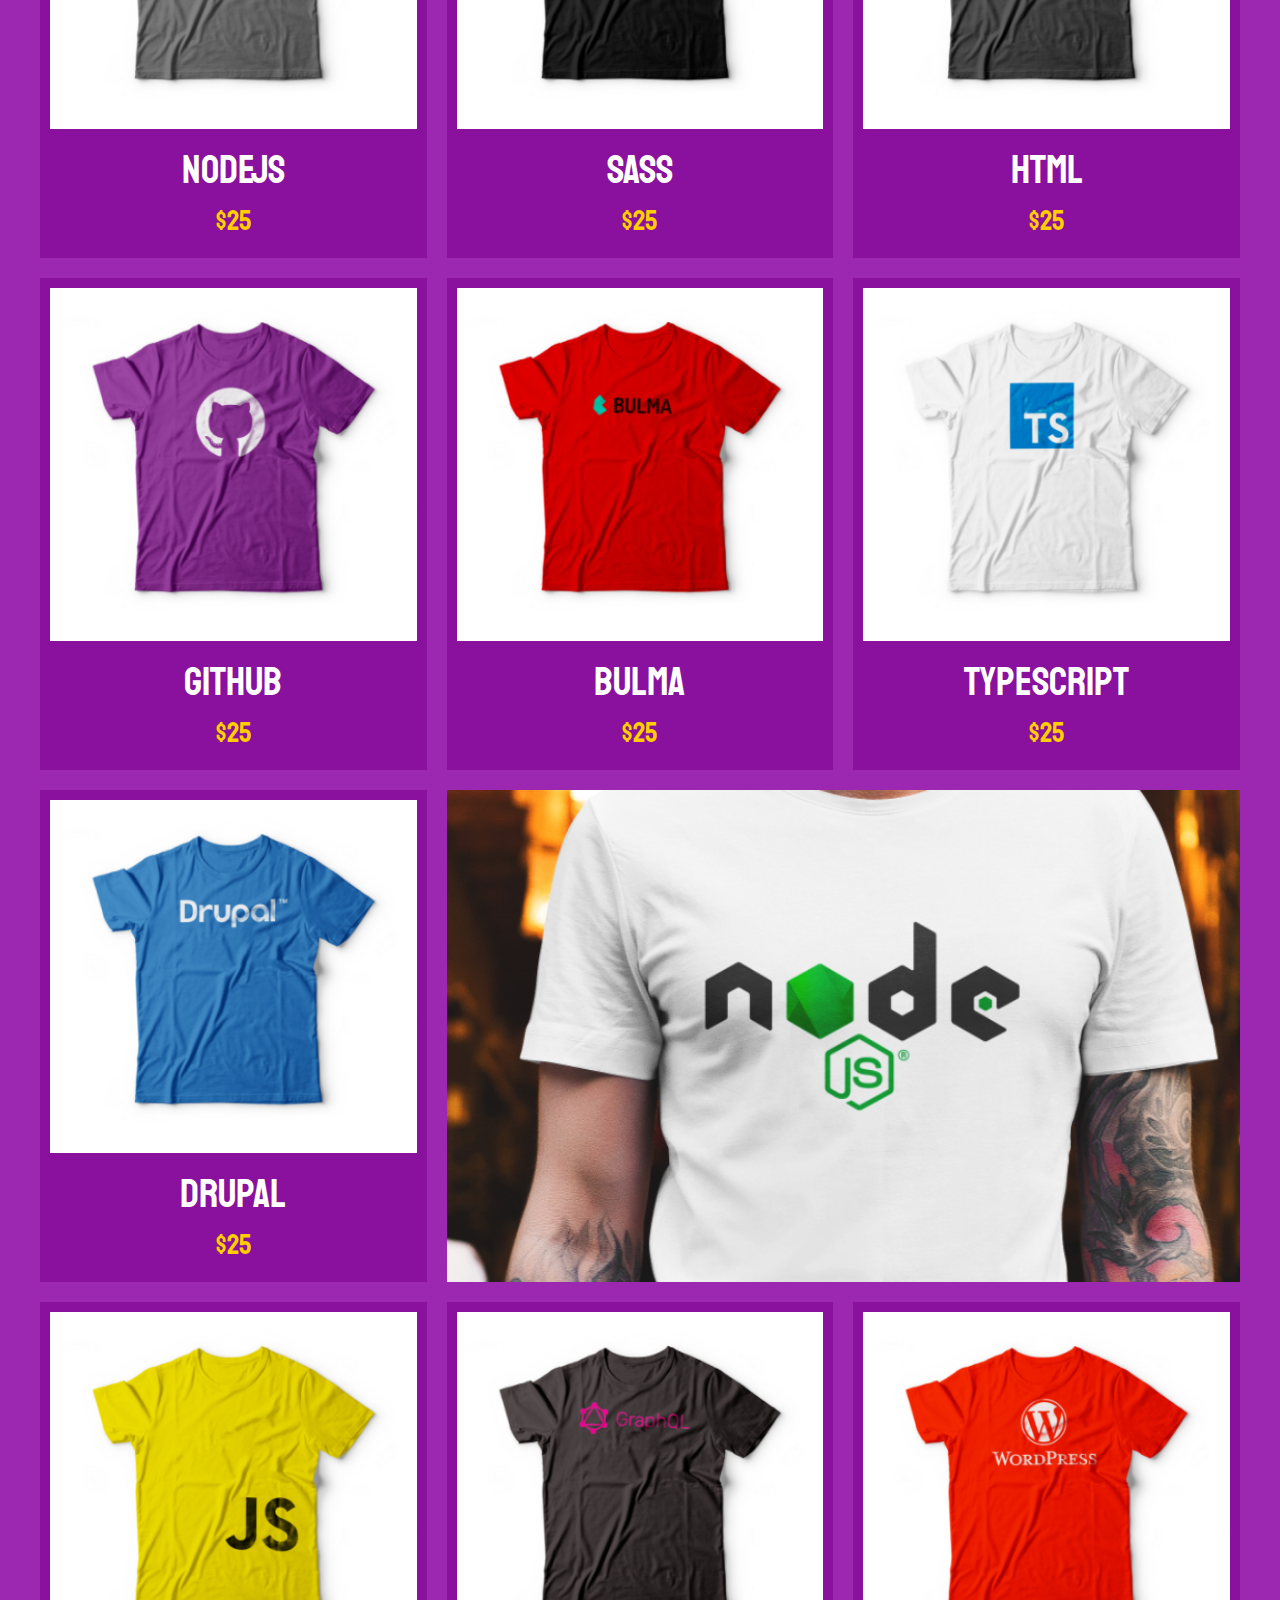
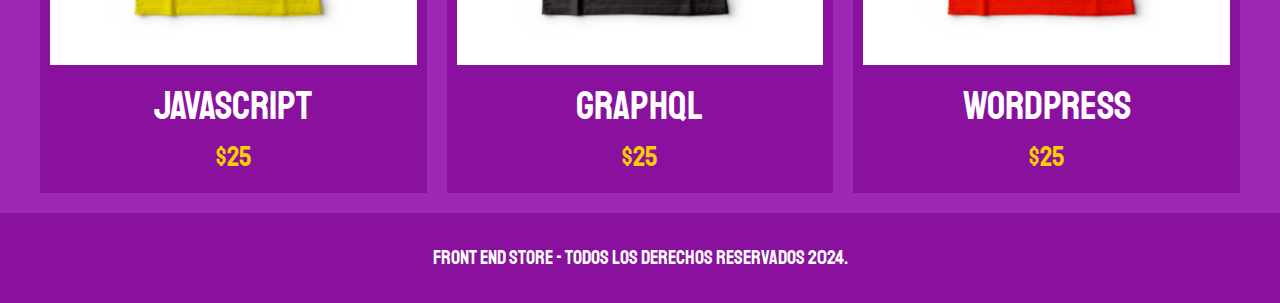
==== commit 35f8caa8: "Posicionar elementos con CSS grid" ====
--- a/index.html
+++ b/index.html
@@ -154,6 +154,13 @@
                     </div>
                 </a>
             </div> <!--.producto-->
+
+            <div class="grafico grafico--camisas">
+
+            </div>
+            <div class="grafico grafico--node">
+
+            </div>
         </div>
     </main>
 
--- a/css/style.css
+++ b/css/style.css
@@ -130,3 +130,25 @@
     text-align: center;
     line-height: 1.2;
 }
+
+/* graficos */
+.grafico {
+    min-height: 30rem;
+    background-repeat: no-repeat;
+    background-size: cover;
+    grid-column: 1/3;
+}
+.grafico--camisas {
+    grid-row: 2/3;
+    background-image: url(../img/grafico1.jpg);
+}
+.grafico--node {
+    background-image: url(../img/grafico2.jpg);
+    grid-row: 8/9;
+}
+@media (min-width: 768px) {
+    .grafico--node {
+        grid-row: 5/6;
+        grid-column: 2/4;
+    }
+}
